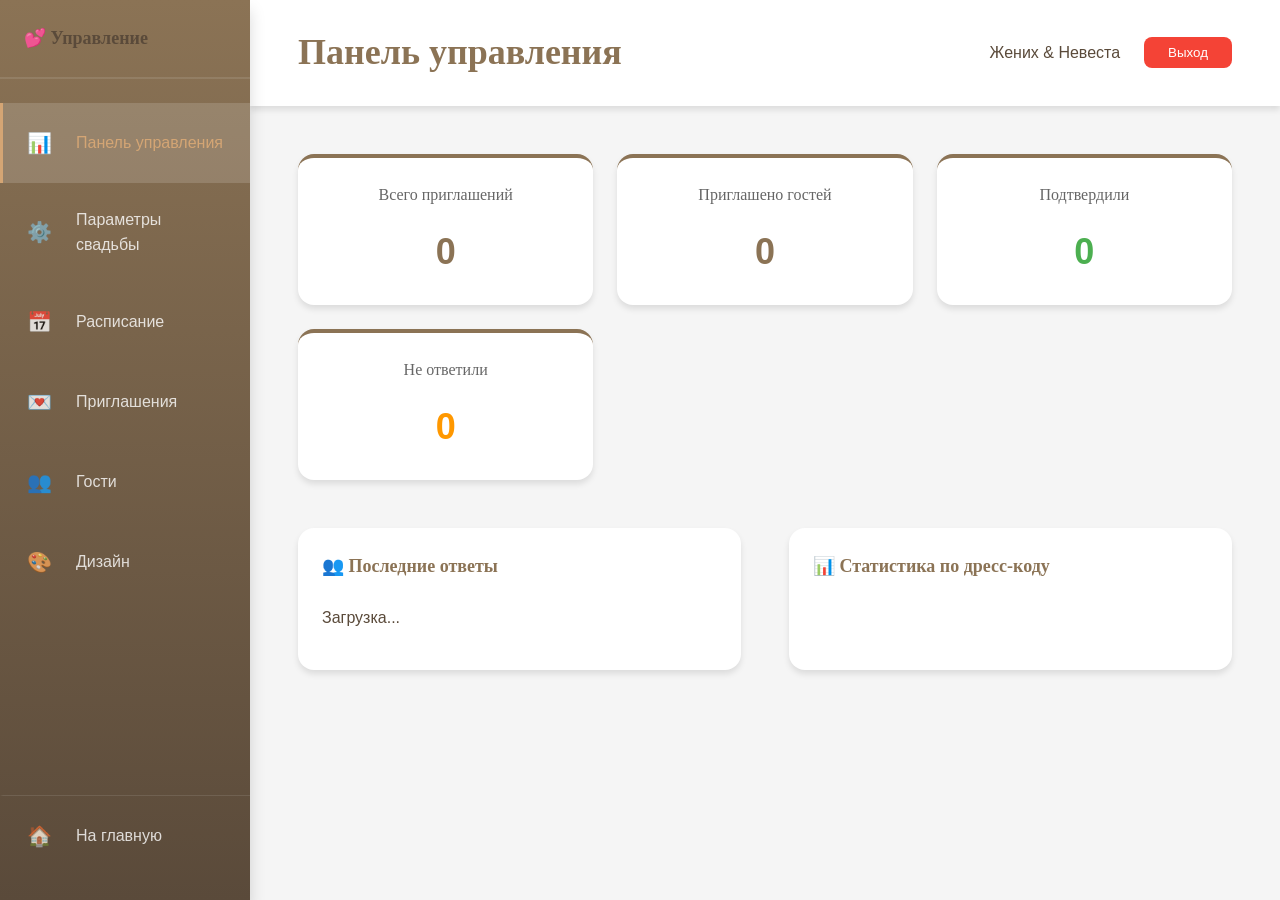
==== frontend/admin/index.html @ d68b5062 "first commit" ====
<!DOCTYPE html>
<html lang="ru">
<head>
    <meta charset="UTF-8">
    <meta name="viewport" content="width=device-width, initial-scale=1.0">
    <title>🔐 Админ-панель - Свадебный сайт</title>
    <link rel="stylesheet" href="../css/style.css">
    <link rel="stylesheet" href="../css/admin.css">
</head>
<body class="admin-page">
    <!-- Сайдбар -->
    <aside class="sidebar">
        <div class="sidebar-header">
            <h1 class="sidebar-title">💕 Управление</h1>
            <button class="sidebar-toggle" id="sidebar-toggle">☰</button>
        </div>
        <nav class="sidebar-nav">
            <a href="#dashboard" class="nav-item active" data-section="dashboard">
                <span class="icon">📊</span>
                <span class="label">Панель управления</span>
            </a>
            <a href="#settings" class="nav-item" data-section="settings">
                <span class="icon">⚙️</span>
                <span class="label">Параметры свадьбы</span>
            </a>
            <a href="#schedule" class="nav-item" data-section="schedule">
                <span class="icon">📅</span>
                <span class="label">Расписание</span>
            </a>
            <a href="#invitations" class="nav-item" data-section="invitations">
                <span class="icon">💌</span>
                <span class="label">Приглашения</span>
            </a>
            <a href="#guests" class="nav-item" data-section="guests">
                <span class="icon">👥</span>
                <span class="label">Гости</span>
            </a>
            <a href="#design" class="nav-item" data-section="design">
                <span class="icon">🎨</span>
                <span class="label">Дизайн</span>
            </a>
            <a href="/" class="nav-item nav-exit">
                <span class="icon">🏠</span>
                <span class="label">На главную</span>
            </a>
        </nav>
    </aside>

    <!-- Основной контент -->
    <main class="admin-main">
        <!-- Верхняя панель -->
        <header class="admin-header">
            <div class="header-content">
                <h1 id="section-title">Панель управления</h1>
                <div class="header-info">
                    <span id="user-info">Жених & Невеста</span>
                    <button class="btn-logout">Выход</button>
                </div>
            </div>
        </header>

        <!-- Контент разделов -->
        <div class="admin-content">

            <!-- ПАНЕЛЬ УПРАВЛЕНИЯ -->
            <section id="dashboard" class="section active">
                <div class="dashboard-grid">
                    <div class="stat-card">
                        <h3>Всего приглашений</h3>
                        <p class="stat-value" id="stat-invitations">0</p>
                    </div>
                    <div class="stat-card">
                        <h3>Приглашено гостей</h3>
                        <p class="stat-value" id="stat-total-guests">0</p>
                    </div>
                    <div class="stat-card">
                        <h3>Подтвердили</h3>
                        <p class="stat-value confirmed" id="stat-confirmed">0</p>
                    </div>
                    <div class="stat-card">
                        <h3>Не ответили</h3>
                        <p class="stat-value pending" id="stat-pending">0</p>
                    </div>
                </div>

                <div class="dashboard-content">
                    <div class="dashboard-section">
                        <h2>👥 Последние ответы</h2>
                        <div class="recent-responses" id="recent-responses">
                            <p>Загрузка...</p>
                        </div>
                    </div>

                    <div class="dashboard-section">
                        <h2>📊 Статистика по дресс-коду</h2>
                        <div id="dress-code-stats"></div>
                    </div>
                </div>
            </section>

            <!-- ПАРАМЕТРЫ СВАДЬБЫ -->
            <section id="settings" class="section">
                <div class="card">
                    <h2>Параметры свадьбы</h2>
                    <form id="wedding-settings-form" class="form-grid">
                        <div class="form-row">
                            <div class="form-group">
                                <label for="groom-name">Имя жениха</label>
                                <input type="text" id="groom-name" name="groom_name" required>
                            </div>
                            <div class="form-group">
                                <label for="bride-name">Имя невесты</label>
                                <input type="text" id="bride-name" name="bride_name" required>
                            </div>
                        </div>

                        <div class="form-row">
                            <div class="form-group">
                                <label for="wedding-date">Дата свадьбы</label>
                                <input type="datetime-local" id="wedding-date" name="wedding_date" required>
                            </div>
                            <div class="form-group">
                                <label for="wedding-time">Время свадьбы</label>
                                <input type="time" id="wedding-time" name="wedding_time" required>
                            </div>
                        </div>

                        <div class="form-group">
                            <label for="location">Место проведения</label>
                            <input type="text" id="location" name="location" placeholder="Усадьба, ресторан и т.д." required>
                        </div>

                        <div class="form-group">
                            <label for="dress-code">Требования к дресс-коду</label>
                            <textarea id="dress-code" name="dress_code" rows="4" placeholder="Описание дресс-кода..."></textarea>
                        </div>

                        <div class="form-group">
                            <label for="registry-info">Информация о реестре подарков</label>
                            <textarea id="registry-info" name="registry_info" rows="4" placeholder="Ссылка на реестр, адрес, информация..."></textarea>
                        </div>

                        <div class="form-group">
                            <label for="additional-info">Дополнительная информация</label>
                            <textarea id="additional-info" name="additional_info" rows="4" placeholder="Паркинг, транспорт и т.д."></textarea>
                        </div>

                        <button type="submit" class="btn btn-primary">Сохранить параметры</button>
                    </form>
                </div>
            </section>

            <!-- РАСПИСАНИЕ -->
            <section id="schedule" class="section">
                <div class="card">
                    <h2>Расписание события</h2>
                    <div id="schedule-builder">
                        <div id="schedule-items"></div>
                        <button type="button" class="btn btn-secondary" id="add-schedule-item">+ Добавить пункт</button>
                    </div>
                    <button type="button" class="btn btn-primary" id="save-schedule" style="margin-top: 20px;">Сохранить расписание</button>
                </div>
            </section>

            <!-- ПРИГЛАШЕНИЯ -->
            <section id="invitations" class="section">
                <div class="card">
                    <h2>Создать приглашение</h2>
                    <form id="create-invitation-form" class="form-grid">
                        <div class="form-group">
                            <label for="invitation-type">Тип приглашения</label>
                            <select id="invitation-type" name="type" required>
                                <option value="personal">Личное приглашение для гостя</option>
                                <option value="generic">Общее приглашение</option>
                            </select>
                        </div>

                        <div class="form-group" id="max-guests-group">
                            <label for="max-guests">Максимум гостей</label>
                            <input type="number" id="max-guests" name="max_guests" min="1" value="1">
                        </div>

                        <div class="form-group" id="personal-message-group">
                            <label for="personal-message">Личное сообщение</label>
                            <textarea id="personal-message" name="personal_message" rows="3" placeholder="Текст личного приглашения..."></textarea>
                        </div>

                        <button type="submit" class="btn btn-primary">Создать приглашение</button>
                    </form>
                </div>

                <!-- Список созданных приглашений -->
                <div class="card" style="margin-top: 30px;">
                    <h2>Созданные приглашения</h2>
                    <div class="table-wrapper">
                        <table class="data-table">
                            <thead>
                                <tr>
                                    <th>Код</th>
                                    <th>Тип</th>
                                    <th>Гостей</th>
                                    <th>Создано</th>
                                    <th>Действия</th>
                                </tr>
                            </thead>
                            <tbody id="invitations-table">
                                <tr><td colspan="5">Загрузка...</td></tr>
                            </tbody>
                        </table>
                    </div>
                </div>
            </section>

            <!-- ГОСТИ -->
            <section id="guests" class="section">
                <div class="card">
                    <h2>Список гостей</h2>
                    <div class="filters">
                        <select id="guest-filter">
                            <option value="">Все гости</option>
                            <option value="confirmed">Подтвердили</option>
                            <option value="not_confirmed">Не подтвердили</option>
                            <option value="no_response">Нет ответа</option>
                        </select>
                    </div>
                    <div class="table-wrapper">
                        <table class="data-table">
                            <thead>
                                <tr>
                                    <th>Имя</th>
                                    <th>Email</th>
                                    <th>Телефон</th>
                                    <th>Статус</th>
                                    <th>Диетические предпочтения</th>
                                    <th>Действия</th>
                                </tr>
                            </thead>
                            <tbody id="guests-table">
                                <tr><td colspan="6">Загрузка...</td></tr>
                            </tbody>
                        </table>
                    </div>
                    <button class="btn btn-secondary" id="export-guests">📥 Экспортировать в CSV</button>
                </div>
            </section>

            <!-- ДИЗАЙН -->
            <section id="design" class="section">
                <div class="card">
                    <h2>Цветовая схема</h2>
                    <form id="design-form" class="form-grid">
                        <div class="color-picker-group">
                            <div class="form-group">
                                <label for="main-color">Основной цвет</label>
                                <div class="color-picker-wrapper">
                                    <input type="color" id="main-color" name="main_color" value="#8b7355">
                                    <span id="main-color-code">#8b7355</span>
                                </div>
                            </div>

                            <div class="form-group">
                                <label for="secondary-color">Вторичный цвет</label>
                                <div class="color-picker-wrapper">
                                    <input type="color" id="secondary-color" name="secondary_color" value="#d4a574">
                                    <span id="secondary-color-code">#d4a574</span>
                                </div>
                            </div>

                            <div class="form-group">
                                <label for="accent-color">Дополнительный цвет</label>
                                <div class="color-picker-wrapper">
                                    <input type="color" id="accent-color" name="accent_color" value="#e8d5c4">
                                    <span id="accent-color-code">#e8d5c4</span>
                                </div>
                            </div>
                        </div>

                        <button type="submit" class="btn btn-primary">Сохранить дизайн</button>
                    </form>

                    <div style="margin-top: 40px;">
                        <h3>Предпросмотр</h3>
                        <div class="color-preview">
                            <div class="preview-box" id="preview-main"></div>
                            <div class="preview-box" id="preview-secondary"></div>
                            <div class="preview-box" id="preview-accent"></div>
                        </div>
                    </div>
                </div>
            </section>

        </div>
    </main>

    <!-- Модальное окно для QR кода -->
    <div id="qr-modal" class="modal" style="display: none;">
        <div class="modal-content">
            <button class="modal-close">&times;</button>
            <h2>QR код приглашения</h2>
            <div id="qr-image-container"></div>
            <div id="invitation-link-container">
                <label>Ссылка на приглашение:</label>
                <input type="text" id="invitation-link" readonly>
                <button class="btn btn-secondary" id="copy-link">Скопировать ссылку</button>
            </div>
        </div>
    </div>

    <script src="../js/config.js"></script>
    <script src="../js/api.js"></script>
    <script src="../js/admin.js"></script>
</body>
</html>
---- frontend/css/style.css ----
/* ==================== ПЕРЕМЕННЫЕ И ОСНОВНЫЕ СТИЛИ ==================== */

:root {
    /* Основные цвета */
    --primary: #8b7355;         /* Шоколадно-коричневый */
    --secondary: #d4a574;       /* Золотистый бежевый */
    --accent: #e8d5c4;          /* Светлый бежевый */
    --light: #faf7f2;           /* Очень светлый */
    --dark: #5a4a3a;            /* Темный коричневый */
    
    /* Нейтральные */
    --white: #ffffff;
    --black: #000000;
    --gray-light: #f5f5f5;
    --gray: #cccccc;
    --gray-dark: #666666;
    
    /* Успех/Ошибка */
    --success: #4caf50;
    --error: #f44336;
    --warning: #ff9800;
    
    /* Размеры */
    --spacing-xs: 0.25rem;
    --spacing-sm: 0.5rem;
    --spacing-md: 1rem;
    --spacing-lg: 1.5rem;
    --spacing-xl: 2rem;
    --spacing-2xl: 3rem;
    
    /* Типография */
    --font-family: 'Segoe UI', Tahoma, Geneva, Verdana, sans-serif;
    --font-heading: 'Georgia', serif;
    --font-size-xs: 0.75rem;
    --font-size-sm: 0.875rem;
    --font-size-base: 1rem;
    --font-size-lg: 1.125rem;
    --font-size-xl: 1.25rem;
    --font-size-2xl: 1.5rem;
    --font-size-3xl: 1.875rem;
    --font-size-4xl: 2.25rem;
    --font-size-5xl: 3rem;
    
    /* Теневые эффекты */
    --shadow-sm: 0 1px 2px rgba(0, 0, 0, 0.05);
    --shadow-md: 0 4px 6px rgba(0, 0, 0, 0.1);
    --shadow-lg: 0 10px 15px rgba(0, 0, 0, 0.15);
    --shadow-xl: 0 20px 25px rgba(0, 0, 0, 0.2);
    
    /* Переходы */
    --transition-fast: 0.15s ease-in-out;
    --transition-base: 0.3s ease-in-out;
    --transition-slow: 0.5s ease-in-out;
    
    /* Граница */
    --radius-sm: 0.25rem;
    --radius-md: 0.5rem;
    --radius-lg: 1rem;
    --radius-xl: 1.5rem;
}

/* Сброс стилей */
* {
    margin: 0;
    padding: 0;
    box-sizing: border-box;
}

html {
    scroll-behavior: smooth;
}

body {
    font-family: var(--font-family);
    color: var(--dark);
    background-color: var(--white);
    line-height: 1.6;
}

/* Контейнер */
.container {
    max-width: 1200px;
    margin: 0 auto;
    padding: 0 var(--spacing-md);
}

/* Типография */
h1, h2, h3, h4, h5, h6 {
    font-family: var(--font-heading);
    color: var(--dark);
    margin-bottom: var(--spacing-lg);
    font-weight: 600;
}

h1 { font-size: var(--font-size-4xl); }
h2 { font-size: var(--font-size-3xl); }
h3 { font-size: var(--font-size-2xl); }
h4 { font-size: var(--font-size-xl); }
h5 { font-size: var(--font-size-lg); }
h6 { font-size: var(--font-size-base); }

p {
    margin-bottom: var(--spacing-md);
}

a {
    color: var(--primary);
    text-decoration: none;
    transition: color var(--transition-base);
}

a:hover {
    color: var(--secondary);
}

/* ==================== КОМПОНЕНТЫ ==================== */

/* Кнопки */
.btn {
    display: inline-block;
    padding: var(--spacing-md) var(--spacing-xl);
    border: none;
    border-radius: var(--radius-lg);
    font-size: var(--font-size-base);
    font-weight: 600;
    cursor: pointer;
    transition: all var(--transition-base);
    text-align: center;
    text-decoration: none;
}

.btn-primary {
    background: linear-gradient(135deg, var(--primary) 0%, var(--secondary) 100%);
    color: var(--white);
    box-shadow: var(--shadow-md);
}

.btn-primary:hover {
    transform: translateY(-2px);
    box-shadow: var(--shadow-lg);
}

.btn-primary:active {
    transform: translateY(0);
}

.btn-secondary {
    background: var(--accent);
    color: var(--primary);
    border: 2px solid var(--primary);
}

.btn-secondary:hover {
    background: var(--primary);
    color: var(--white);
}

.btn:disabled {
    opacity: 0.5;
    cursor: not-allowed;
}

/* Карточки */
.card {
    background: var(--white);
    border-radius: var(--radius-xl);
    padding: var(--spacing-2xl);
    box-shadow: var(--shadow-md);
    border: 1px solid rgba(139, 115, 85, 0.1);
    transition: box-shadow var(--transition-base);
}

.card:hover {
    box-shadow: var(--shadow-lg);
}

/* Формы */
.form-group {
    margin-bottom: var(--spacing-xl);
}

.form-group label {
    display: block;
    margin-bottom: var(--spacing-sm);
    font-weight: 600;
    color: var(--dark);
}

.form-group input,
.form-group textarea,
.form-group select {
    width: 100%;
    padding: var(--spacing-md);
    border: 1px solid var(--gray);
    border-radius: var(--radius-md);
    font-size: var(--font-size-base);
    font-family: var(--font-family);
    transition: border-color var(--transition-base), box-shadow var(--transition-base);
}

.form-group input:focus,
.form-group textarea:focus,
.form-group select:focus {
    outline: none;
    border-color: var(--primary);
    box-shadow: 0 0 0 3px rgba(139, 115, 85, 0.1);
}

.form-grid {
    display: grid;
    grid-template-columns: 1fr;
    gap: var(--spacing-xl);
}

.form-row {
    display: grid;
    grid-template-columns: repeat(auto-fit, minmax(250px, 1fr));
    gap: var(--spacing-lg);
}

/* Радио и чекбоксы */
.radio-group,
.checkbox-group {
    display: flex;
    flex-direction: column;
    gap: var(--spacing-md);
}

.radio-label,
.checkbox-label {
    display: flex;
    align-items: center;
    cursor: pointer;
    font-weight: 400;
}

.radio-label input,
.checkbox-label input {
    width: auto;
    margin-right: var(--spacing-md);
    cursor: pointer;
}

/* Таблицы */
.table-wrapper {
    overflow-x: auto;
    border-radius: var(--radius-lg);
    margin-bottom: var(--spacing-lg);
}

.data-table {
    width: 100%;
    border-collapse: collapse;
    background: var(--white);
}

.data-table thead {
    background: linear-gradient(135deg, var(--primary) 0%, var(--secondary) 100%);
    color: var(--white);
}

.data-table th {
    padding: var(--spacing-lg);
    text-align: left;
    font-weight: 600;
}

.data-table td {
    padding: var(--spacing-lg);
    border-bottom: 1px solid var(--gray-light);
}

.data-table tbody tr:hover {
    background-color: var(--accent);
}

/* Модальные окна */
.modal {
    position: fixed;
    top: 0;
    left: 0;
    right: 0;
    bottom: 0;
    background: rgba(0, 0, 0, 0.5);
    display: flex;
    align-items: center;
    justify-content: center;
    z-index: 1000;
}

.modal-content {
    background: var(--white);
    border-radius: var(--radius-xl);
    padding: var(--spacing-2xl);
    max-width: 500px;
    width: 90%;
    box-shadow: var(--shadow-xl);
    position: relative;
}

.modal-close {
    position: absolute;
    top: var(--spacing-lg);
    right: var(--spacing-lg);
    background: none;
    border: none;
    font-size: var(--font-size-2xl);
    cursor: pointer;
    color: var(--gray-dark);
}

/* ==================== НАВИГАЦИЯ ==================== */

.navbar {
    background: var(--white);
    box-shadow: var(--shadow-md);
    position: sticky;
    top: 0;
    z-index: 100;
}

.navbar-content {
    display: flex;
    align-items: center;
    justify-content: space-between;
    padding: var(--spacing-lg);
}

.logo {
    display: flex;
    align-items: center;
    gap: var(--spacing-md);
    font-size: var(--font-size-2xl);
    font-weight: 700;
    color: var(--primary);
}

.logo-icon {
    font-size: var(--font-size-3xl);
}

.nav-menu {
    display: flex;
    list-style: none;
    gap: var(--spacing-lg);
    align-items: center;
}

.nav-link {
    color: var(--dark);
    font-weight: 500;
    transition: color var(--transition-base);
    position: relative;
}

.nav-link:hover,
.nav-link.active {
    color: var(--primary);
}

.nav-link::after {
    content: '';
    position: absolute;
    bottom: -5px;
    left: 0;
    width: 0;
    height: 2px;
    background: var(--secondary);
    transition: width var(--transition-base);
}

.nav-link:hover::after,
.nav-link.active::after {
    width: 100%;
}

.admin-link {
    background: linear-gradient(135deg, var(--primary) 0%, var(--secondary) 100%);
    color: var(--white);
    padding: var(--spacing-sm) var(--spacing-lg);
    border-radius: var(--radius-lg);
}

.admin-link::after {
    display: none;
}

.hamburger {
    display: none;
    flex-direction: column;
    cursor: pointer;
    gap: 5px;
}

.hamburger span {
    width: 25px;
    height: 3px;
    background: var(--primary);
    transition: all var(--transition-base);
}

/* ==================== ФУТЕР ==================== */

.footer {
    background: linear-gradient(135deg, var(--primary) 0%, var(--dark) 100%);
    color: var(--white);
    padding: var(--spacing-2xl) var(--spacing-md);
    text-align: center;
    margin-top: var(--spacing-2xl);
}

.footer p {
    margin-bottom: var(--spacing-sm);
}

/* ==================== АДАПТИВНОСТЬ ==================== */

@media (max-width: 768px) {
    .nav-menu {
        gap: var(--spacing-md);
        font-size: var(--font-size-sm);
    }

    .hamburger {
        display: flex;
    }

    .nav-menu {
        position: absolute;
        top: 60px;
        left: 0;
        right: 0;
        background: var(--white);
        flex-direction: column;
        gap: 0;
        box-shadow: var(--shadow-md);
        display: none;
    }

    .nav-menu.active {
        display: flex;
    }

    .nav-item {
        padding: var(--spacing-lg);
        border-bottom: 1px solid var(--gray-light);
    }

    h1 { font-size: var(--font-size-3xl); }
    h2 { font-size: var(--font-size-2xl); }
    h3 { font-size: var(--font-size-xl); }

    .form-grid {
        grid-template-columns: 1fr;
    }

    .form-row {
        grid-template-columns: 1fr;
    }
}

@media (max-width: 480px) {
    :root {
        --spacing-lg: 1rem;
        --spacing-xl: 1.5rem;
        --spacing-2xl: 2rem;
    }

    .container {
        padding: 0 var(--spacing-sm);
    }

    .card {
        padding: var(--spacing-lg);
    }

    h1 { font-size: var(--font-size-2xl); }
    h2 { font-size: var(--font-size-xl); }
    h3 { font-size: var(--font-size-lg); }

    .btn {
        padding: var(--spacing-sm) var(--spacing-lg);
        font-size: var(--font-size-sm);
    }
}
---- frontend/css/admin.css ----
/* ==================== АДМИН ПАНЕЛЬ ==================== */

/* Основная структура */
.admin-page {
    display: grid;
    grid-template-columns: 250px 1fr;
    min-height: 100vh;
    background: var(--gray-light);
}

/* Сайдбар */
.sidebar {
    background: linear-gradient(180deg, var(--primary) 0%, var(--dark) 100%);
    color: var(--white);
    display: flex;
    flex-direction: column;
    box-shadow: var(--shadow-lg);
    position: sticky;
    top: 0;
    height: 100vh;
    overflow-y: auto;
}

.sidebar-header {
    padding: var(--spacing-lg);
    border-bottom: 2px solid rgba(255, 255, 255, 0.1);
    display: flex;
    align-items: center;
    justify-content: space-between;
}

.sidebar-title {
    font-size: var(--font-size-lg);
    margin: 0;
    display: flex;
    align-items: center;
    gap: var(--spacing-sm);
}

.sidebar-toggle {
    display: none;
    background: none;
    border: none;
    color: var(--white);
    font-size: var(--font-size-lg);
    cursor: pointer;
}

.sidebar-nav {
    flex: 1;
    display: flex;
    flex-direction: column;
    padding: var(--spacing-lg) 0;
}

.nav-item {
    display: flex;
    align-items: center;
    gap: var(--spacing-lg);
    padding: var(--spacing-lg);
    color: rgba(255, 255, 255, 0.8);
    cursor: pointer;
    transition: all var(--transition-base);
    border-left: 3px solid transparent;
}

.nav-item:hover {
    background: rgba(255, 255, 255, 0.1);
    color: var(--white);
}

.nav-item.active {
    background: rgba(255, 255, 255, 0.15);
    color: var(--secondary);
    border-left-color: var(--secondary);
}

.nav-item .icon {
    font-size: var(--font-size-xl);
}

.nav-item .label {
    font-weight: 500;
}

.nav-exit {
    margin-top: auto;
    border-top: 1px solid rgba(255, 255, 255, 0.1);
}

/* Главное содержимое */
.admin-main {
    display: flex;
    flex-direction: column;
}

.admin-header {
    background: var(--white);
    padding: var(--spacing-lg) var(--spacing-2xl);
    box-shadow: var(--shadow-md);
    display: flex;
    align-items: center;
    justify-content: space-between;
}

.header-content {
    display: flex;
    align-items: center;
    justify-content: space-between;
    width: 100%;
}

.admin-header h1 {
    margin: 0;
    color: var(--primary);
}

.header-info {
    display: flex;
    align-items: center;
    gap: var(--spacing-lg);
}

.btn-logout {
    background: var(--error);
    color: var(--white);
    border: none;
    padding: var(--spacing-sm) var(--spacing-lg);
    border-radius: var(--radius-md);
    cursor: pointer;
    transition: all var(--transition-base);
}

.btn-logout:hover {
    background: darken(var(--error), 10%);
    transform: translateY(-2px);
}

/* Содержимое админ-панели */
.admin-content {
    flex: 1;
    padding: var(--spacing-2xl);
    overflow-y: auto;
}

.section {
    display: none;
    animation: fadeIn 0.3s ease-out;
}

.section.active {
    display: block;
}

/* Панель управления */
.dashboard-grid {
    display: grid;
    grid-template-columns: repeat(auto-fit, minmax(250px, 1fr));
    gap: var(--spacing-lg);
    margin-bottom: var(--spacing-2xl);
}

.stat-card {
    background: var(--white);
    padding: var(--spacing-lg);
    border-radius: var(--radius-lg);
    box-shadow: var(--shadow-md);
    text-align: center;
    transition: all var(--transition-base);
    border-top: 4px solid var(--primary);
}

.stat-card:hover {
    transform: translateY(-5px);
    box-shadow: var(--shadow-lg);
}

.stat-card h3 {
    font-size: var(--font-size-base);
    color: var(--gray-dark);
    margin-bottom: var(--spacing-md);
    font-weight: 400;
}

.stat-value {
    font-size: var(--font-size-4xl);
    font-weight: 700;
    color: var(--primary);
    margin: 0;
}

.stat-value.confirmed {
    color: var(--success);
}

.stat-value.pending {
    color: var(--warning);
}

.dashboard-content {
    display: grid;
    grid-template-columns: repeat(auto-fit, minmax(400px, 1fr));
    gap: var(--spacing-2xl);
}

.dashboard-section {
    background: var(--white);
    padding: var(--spacing-lg);
    border-radius: var(--radius-lg);
    box-shadow: var(--shadow-md);
}

.dashboard-section h2 {
    font-size: var(--font-size-lg);
    margin-bottom: var(--spacing-lg);
    color: var(--primary);
}

.recent-responses {
    max-height: 400px;
    overflow-y: auto;
}

.response-item {
    padding: var(--spacing-md);
    border-bottom: 1px solid var(--gray-light);
    display: flex;
    justify-content: space-between;
    align-items: center;
}

.response-item:last-child {
    border-bottom: none;
}

.response-name {
    font-weight: 600;
    color: var(--dark);
}

.response-status {
    display: inline-block;
    padding: 0.25rem 0.75rem;
    border-radius: 20px;
    font-size: var(--font-size-xs);
    font-weight: 600;
}

.response-status.confirmed {
    background: rgba(76, 175, 80, 0.2);
    color: var(--success);
}

.response-status.pending {
    background: rgba(244, 67, 54, 0.2);
    color: var(--error);
}

.response-status.no-response {
    background: rgba(255, 152, 0, 0.2);
    color: var(--warning);
}

/* Формы */
.form-grid {
    display: grid;
    grid-template-columns: 1fr;
    gap: var(--spacing-lg);
}

.form-row {
    display: grid;
    grid-template-columns: repeat(auto-fit, minmax(250px, 1fr));
    gap: var(--spacing-lg);
}

/* Цветной пикер */
.color-picker-group {
    display: grid;
    grid-template-columns: repeat(auto-fit, minmax(250px, 1fr));
    gap: var(--spacing-lg);
}

.color-picker-wrapper {
    display: flex;
    align-items: center;
    gap: var(--spacing-md);
}

.form-group input[type="color"] {
    width: 60px;
    height: 60px;
    border: none;
    border-radius: var(--radius-md);
    cursor: pointer;
}

.color-preview {
    display: grid;
    grid-template-columns: repeat(auto-fit, minmax(150px, 1fr));
    gap: var(--spacing-lg);
    margin-top: var(--spacing-lg);
}

.preview-box {
    height: 150px;
    border-radius: var(--radius-lg);
    box-shadow: var(--shadow-md);
}

/* Конструктор расписания */
#schedule-items {
    display: flex;
    flex-direction: column;
    gap: var(--spacing-lg);
}

.schedule-item {
    display: grid;
    grid-template-columns: 1fr 2fr 1fr;
    gap: var(--spacing-md);
    align-items: end;
    padding: var(--spacing-lg);
    background: var(--gray-light);
    border-radius: var(--radius-md);
}

.schedule-item input {
    padding: var(--spacing-md);
}

.schedule-item button {
    padding: var(--spacing-md);
}

.remove-item-btn {
    background: var(--error);
    color: var(--white);
    border: none;
    padding: var(--spacing-md);
    border-radius: var(--radius-md);
    cursor: pointer;
    transition: all var(--transition-base);
}

.remove-item-btn:hover {
    background: darken(var(--error), 10%);
}

/* Таблицы */
.table-wrapper {
    overflow-x: auto;
    border-radius: var(--radius-lg);
    background: var(--white);
    box-shadow: var(--shadow-md);
}

.data-table {
    width: 100%;
    border-collapse: collapse;
}

.data-table thead {
    background: linear-gradient(135deg, var(--primary) 0%, var(--dark) 100%);
    color: var(--white);
}

.data-table th,
.data-table td {
    padding: var(--spacing-lg);
    text-align: left;
}

.data-table tbody tr {
    border-bottom: 1px solid var(--gray-light);
    transition: background var(--transition-base);
}

.data-table tbody tr:hover {
    background: var(--gray-light);
}

.action-buttons {
    display: flex;
    gap: var(--spacing-sm);
}

.btn-small {
    padding: 0.25rem 0.5rem;
    font-size: var(--font-size-xs);
    border-radius: var(--radius-md);
    border: none;
    cursor: pointer;
    transition: all var(--transition-base);
}

.btn-edit {
    background: var(--primary);
    color: var(--white);
}

.btn-edit:hover {
    background: var(--dark);
}

.btn-delete {
    background: var(--error);
    color: var(--white);
}

.btn-delete:hover {
    background: darken(var(--error), 10%);
}

.btn-qr {
    background: var(--secondary);
    color: var(--white);
}

.btn-qr:hover {
    background: #c99560;
}

/* Фильтры */
.filters {
    display: flex;
    gap: var(--spacing-lg);
    margin-bottom: var(--spacing-lg);
}

.filters select {
    padding: var(--spacing-md);
    border: 1px solid var(--gray);
    border-radius: var(--radius-md);
    font-size: var(--font-size-base);
}

/* Модальные окна */
.modal {
    position: fixed;
    top: 0;
    left: 0;
    right: 0;
    bottom: 0;
    background: rgba(0, 0, 0, 0.5);
    display: flex;
    align-items: center;
    justify-content: center;
    z-index: 1000;
}

.modal-content {
    background: var(--white);
    border-radius: var(--radius-xl);
    padding: var(--spacing-2xl);
    max-width: 500px;
    width: 90%;
    box-shadow: var(--shadow-xl);
    position: relative;
    animation: slideInUp 0.3s ease-out;
}

.modal-close {
    position: absolute;
    top: var(--spacing-lg);
    right: var(--spacing-lg);
    background: none;
    border: none;
    font-size: var(--font-size-2xl);
    cursor: pointer;
    width: 40px;
    height: 40px;
    display: flex;
    align-items: center;
    justify-content: center;
    transition: all var(--transition-base);
}

.modal-close:hover {
    color: var(--primary);
}

#qr-image-container {
    text-align: center;
    margin: var(--spacing-lg) 0;
}

#qr-image-container img {
    max-width: 100%;
    border: 3px solid var(--primary);
    border-radius: var(--radius-lg);
    padding: var(--spacing-lg);
}

#invitation-link-container {
    margin-top: var(--spacing-lg);
    padding: var(--spacing-lg);
    background: var(--gray-light);
    border-radius: var(--radius-md);
}

#invitation-link-container label {
    display: block;
    margin-bottom: var(--spacing-sm);
    font-weight: 600;
}

#invitation-link {
    width: 100%;
    padding: var(--spacing-md);
    border: 1px solid var(--gray);
    border-radius: var(--radius-md);
    margin-bottom: var(--spacing-md);
    font-family: monospace;
}

#copy-link {
    width: 100%;
}

/* ==================== АДАПТИВНОСТЬ ==================== */

@media (max-width: 1024px) {
    .admin-page {
        grid-template-columns: 1fr;
    }

    .sidebar {
        position: fixed;
        left: -250px;
        top: 0;
        height: 100vh;
        z-index: 999;
        transition: left var(--transition-base);
    }

    .sidebar.open {
        left: 0;
    }

    .sidebar-toggle {
        display: block;
    }

    .dashboard-content {
        grid-template-columns: 1fr;
    }
}

@media (max-width: 768px) {
    .admin-content {
        padding: var(--spacing-lg);
    }

    .dashboard-grid {
        grid-template-columns: 1fr;
    }

    .stat-card {
        border-left: 4px solid var(--primary);
        border-top: none;
    }

    .form-row {
        grid-template-columns: 1fr;
    }

    .schedule-item {
        grid-template-columns: 1fr;
    }

    .color-picker-group {
        grid-template-columns: 1fr;
    }

    .data-table {
        font-size: var(--font-size-sm);
    }

    .data-table th,
    .data-table td {
        padding: var(--spacing-sm);
    }

    .action-buttons {
        flex-direction: column;
    }

    .admin-header {
        flex-direction: column;
        align-items: flex-start;
        gap: var(--spacing-lg);
    }

    .header-info {
        width: 100%;
        justify-content: space-between;
    }
}

@media (max-width: 480px) {
    .admin-content {
        padding: var(--spacing-md);
    }

    .card {
        padding: var(--spacing-lg);
    }

    .modal-content {
        width: 95%;
        padding: var(--spacing-lg);
    }

    .btn {
        width: 100%;
    }
}
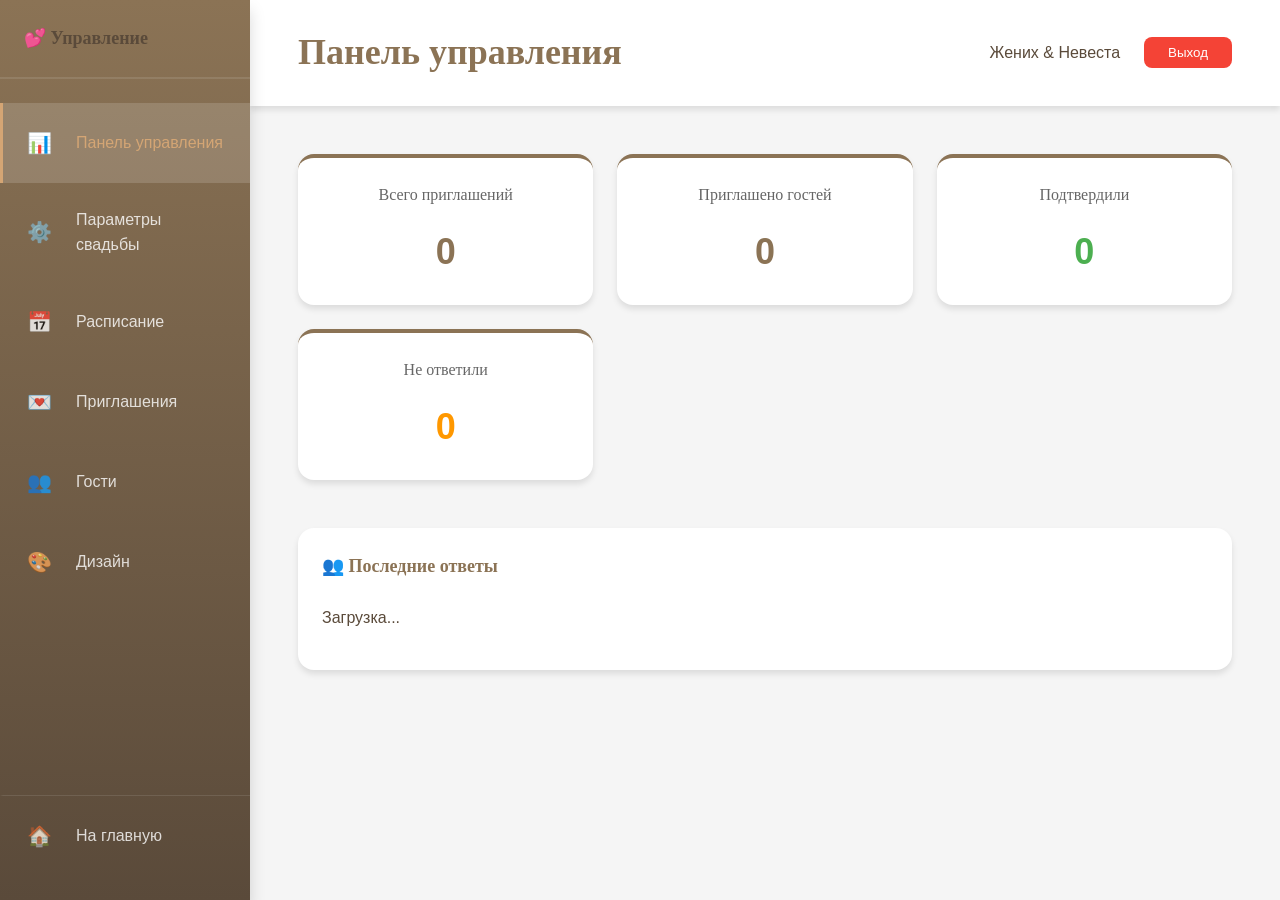
==== commit 576b259f: "Fix admin page" ====
--- a/frontend/admin/index.html
+++ b/frontend/admin/index.html
@@ -90,11 +90,6 @@
                             <p>Загрузка...</p>
                         </div>
                     </div>
-
-                    <div class="dashboard-section">
-                        <h2>📊 Статистика по дресс-коду</h2>
-                        <div id="dress-code-stats"></div>
-                    </div>
                 </div>
             </section>
 
@@ -117,7 +112,7 @@
                         <div class="form-row">
                             <div class="form-group">
                                 <label for="wedding-date">Дата свадьбы</label>
-                                <input type="datetime-local" id="wedding-date" name="wedding_date" required>
+                                <input type="date" id="wedding-date" name="wedding_date" required>
                             </div>
                             <div class="form-group">
                                 <label for="wedding-time">Время свадьбы</label>
@@ -167,26 +162,51 @@
                 <div class="card">
                     <h2>Создать приглашение</h2>
                     <form id="create-invitation-form" class="form-grid">
-                        <div class="form-group">
-                            <label for="invitation-type">Тип приглашения</label>
-                            <select id="invitation-type" name="type" required>
-                                <option value="personal">Личное приглашение для гостя</option>
-                                <option value="generic">Общее приглашение</option>
-                            </select>
-                        </div>
-
-                        <div class="form-group" id="max-guests-group">
-                            <label for="max-guests">Максимум гостей</label>
-                            <input type="number" id="max-guests" name="max_guests" min="1" value="1">
-                        </div>
-
-                        <div class="form-group" id="personal-message-group">
-                            <label for="personal-message">Личное сообщение</label>
+                        <!-- Секция для личных приглашений с добавлением гостей -->
+                        <div id="personal-guests-section" style="grid-column: 1 / -1;">
+                            <h3 style="margin-top: 0; margin-bottom: 15px;">Гости на этом приглашении</h3>
+                            <div id="guests-list" style="border: 1px solid #ddd; padding: 15px; border-radius: 4px; background-color: #fafafa; margin-bottom: 15px;">
+                                <!-- Динамически добавляются строки гостей -->
+                            </div>
+                            <button type="button" class="btn btn-secondary" id="add-guest-btn" style="width: 100%; margin-bottom: 15px;">
+                                + Добавить еще гостя
+                            </button>
+                        </div>
+
+                        <div class="form-group" style="grid-column: 1 / -1;">
+                            <label for="personal-message">Личное сообщение (опционально)</label>
                             <textarea id="personal-message" name="personal_message" rows="3" placeholder="Текст личного приглашения..."></textarea>
                         </div>
 
-                        <button type="submit" class="btn btn-primary">Создать приглашение</button>
+                        <button type="submit" class="btn btn-primary" style="grid-column: 1 / -1;">Создать приглашение</button>
                     </form>
+                    <style>
+                        .guest-entry {
+                            display: flex;
+                            gap: 10px;
+                            margin-bottom: 10px;
+                            align-items: center;
+                        }
+                        .guest-entry input {
+                            flex: 1;
+                            padding: 10px;
+                            border: 1px solid #ccc;
+                            border-radius: 4px;
+                            font-family: inherit;
+                        }
+                        .guest-entry .btn-remove {
+                            padding: 8px 12px;
+                            background-color: #ef5350;
+                            color: white;
+                            border: none;
+                            border-radius: 4px;
+                            cursor: pointer;
+                            font-size: 16px;
+                        }
+                        .guest-entry .btn-remove:hover {
+                            background-color: #f44336;
+                        }
+                    </style>
                 </div>
 
                 <!-- Список созданных приглашений -->
@@ -227,16 +247,15 @@
                         <table class="data-table">
                             <thead>
                                 <tr>
+                                    <th>Код приглашения</th>
                                     <th>Имя</th>
-                                    <th>Email</th>
-                                    <th>Телефон</th>
                                     <th>Статус</th>
-                                    <th>Диетические предпочтения</th>
+                                    <th>Личное сообщение</th>
                                     <th>Действия</th>
                                 </tr>
                             </thead>
                             <tbody id="guests-table">
-                                <tr><td colspan="6">Загрузка...</td></tr>
+                                <tr><td colspan="5">Загрузка...</td></tr>
                             </tbody>
                         </table>
                     </div>
@@ -298,6 +317,7 @@
             <button class="modal-close">&times;</button>
             <h2>QR код приглашения</h2>
             <div id="qr-image-container"></div>
+            <button class="btn btn-secondary" id="download-qr" style="width: 100%; margin-top: 15px; margin-bottom: 15px;">⬇ Скачать QR код</button>
             <div id="invitation-link-container">
                 <label>Ссылка на приглашение:</label>
                 <input type="text" id="invitation-link" readonly>
@@ -309,5 +329,12 @@
     <script src="../js/config.js"></script>
     <script src="../js/api.js"></script>
     <script src="../js/admin.js"></script>
+    <script>
+        // Инициализация админ-панели когда типы загружены
+        document.addEventListener('DOMContentLoaded', () => {
+            console.log('📄 DOM загружен, инициализирую админ-панель...');
+            admin = new AdminPanel();
+        });
+    </script>
 </body>
 </html>
--- a/frontend/css/style.css
+++ b/frontend/css/style.css
@@ -218,6 +218,69 @@
     gap: var(--spacing-lg);
 }
 
+/* Текстовые блоки приглашения */
+.personal-info,
+.about-text,
+.dress-code-content,
+.registry-content {
+    background: linear-gradient(180deg, rgba(255, 255, 255, 0.95) 0%, rgba(250, 247, 242, 0.95) 100%);
+    border: 1px solid rgba(139, 115, 85, 0.18);
+    border-radius: var(--radius-xl);
+    padding: var(--spacing-xl);
+    box-shadow: var(--shadow-md);
+}
+
+#personal-message,
+#about-text-content,
+#dress-code-text,
+#registry-text {
+    color: var(--dark);
+    font-size: var(--font-size-lg);
+    line-height: 1.9;
+    letter-spacing: 0.01em;
+}
+
+#personal-message {
+    font-style: italic;
+    margin-bottom: 0;
+}
+
+#about-text-content p,
+#dress-code-text p,
+#registry-text p {
+    margin-bottom: var(--spacing-md);
+}
+
+#about-text-content p:last-child,
+#dress-code-text p:last-child,
+#registry-text p:last-child {
+    margin-bottom: 0;
+}
+
+#dress-code-text h2,
+#registry-text h2 {
+    font-size: var(--font-size-2xl);
+    color: var(--primary);
+    margin-bottom: var(--spacing-md);
+}
+
+#dress-code-text h3,
+#registry-text h3 {
+    font-size: var(--font-size-xl);
+    color: var(--primary);
+    margin-bottom: var(--spacing-sm);
+}
+
+#dress-code-text ul,
+#registry-text ul {
+    margin: 0 0 var(--spacing-md) var(--spacing-lg);
+}
+
+#dress-code-text li,
+#registry-text li {
+    margin-bottom: var(--spacing-sm);
+}
+
 /* Радио и чекбоксы */
 .radio-group,
 .checkbox-group {
--- a/frontend/css/admin.css
+++ b/frontend/css/admin.css
@@ -238,6 +238,21 @@
     color: var(--dark);
 }
 
+.response-main {
+    min-width: 0;
+    flex: 1;
+    margin-right: var(--spacing-md);
+}
+
+.response-message {
+    margin-top: var(--spacing-xs);
+    color: var(--gray-dark);
+    font-size: var(--font-size-sm);
+    line-height: 1.45;
+    white-space: normal;
+    word-break: break-word;
+}
+
 .response-status {
     display: inline-block;
     padding: 0.25rem 0.75rem;
@@ -383,6 +398,21 @@
 .action-buttons {
     display: flex;
     gap: var(--spacing-sm);
+}
+
+.guest-message-cell {
+    max-width: 320px;
+    white-space: pre-wrap;
+    word-break: break-word;
+}
+
+.guest-message-text {
+    display: inline-block;
+    color: var(--dark);
+}
+
+.guest-message-empty {
+    color: var(--gray-dark);
 }
 
 .btn-small {
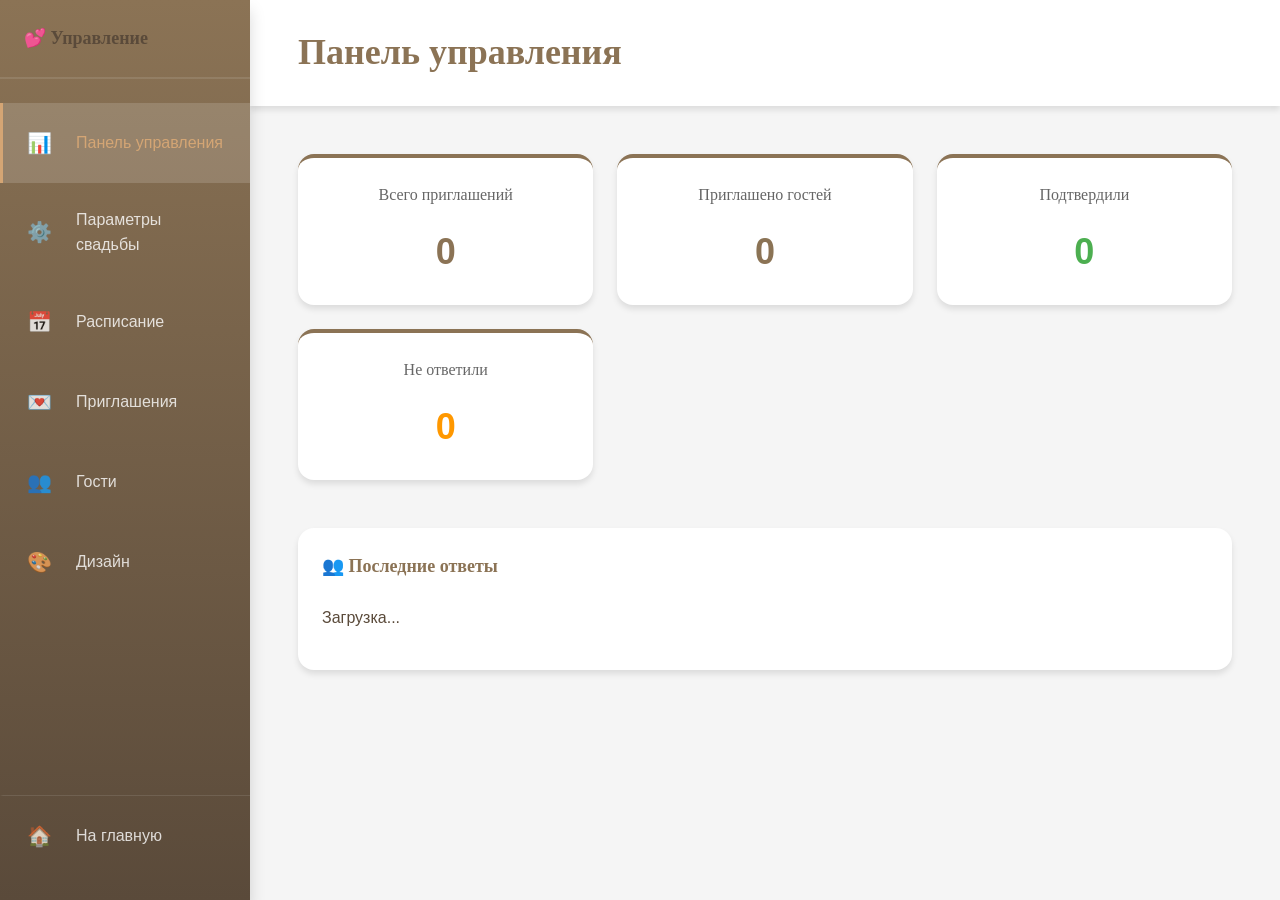
==== commit 9ec1e849: "minor changes" ====
--- a/frontend/admin/index.html
+++ b/frontend/admin/index.html
@@ -52,10 +52,6 @@
         <header class="admin-header">
             <div class="header-content">
                 <h1 id="section-title">Панель управления</h1>
-                <div class="header-info">
-                    <span id="user-info">Жених & Невеста</span>
-                    <button class="btn-logout">Выход</button>
-                </div>
             </div>
         </header>
 
@@ -126,6 +122,11 @@
                         </div>
 
                         <div class="form-group">
+                            <label for="additional-info">Дополнительная информация (О нас)</label>
+                            <textarea id="additional-info" name="additional_info" rows="4" placeholder="Всем привет это наша свадьба..."></textarea>
+                        </div>                        
+
+                        <div class="form-group">
                             <label for="dress-code">Требования к дресс-коду</label>
                             <textarea id="dress-code" name="dress_code" rows="4" placeholder="Описание дресс-кода..."></textarea>
                         </div>
@@ -135,10 +136,7 @@
                             <textarea id="registry-info" name="registry_info" rows="4" placeholder="Ссылка на реестр, адрес, информация..."></textarea>
                         </div>
 
-                        <div class="form-group">
-                            <label for="additional-info">Дополнительная информация</label>
-                            <textarea id="additional-info" name="additional_info" rows="4" placeholder="Паркинг, транспорт и т.д."></textarea>
-                        </div>
+
 
                         <button type="submit" class="btn btn-primary">Сохранить параметры</button>
                     </form>
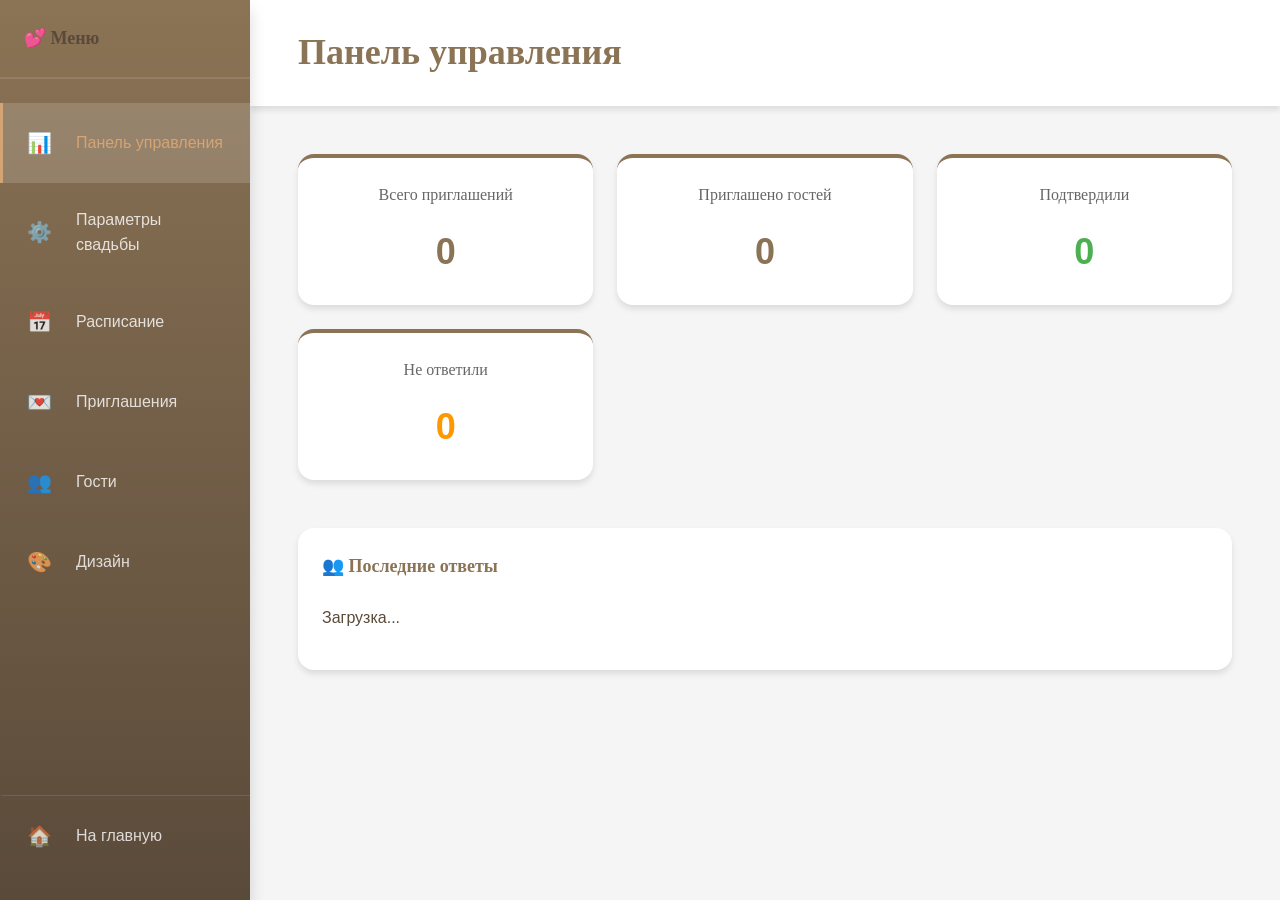
==== commit f4f1383a: "Test sidebar (admin panel)" ====
--- a/frontend/admin/index.html
+++ b/frontend/admin/index.html
@@ -11,7 +11,7 @@
     <!-- Сайдбар -->
     <aside class="sidebar">
         <div class="sidebar-header">
-            <h1 class="sidebar-title">💕 Управление</h1>
+            <h1 class="sidebar-title">💕 Меню</h1>
             <button class="sidebar-toggle" id="sidebar-toggle">☰</button>
         </div>
         <nav class="sidebar-nav">
--- a/frontend/css/admin.css
+++ b/frontend/css/admin.css
@@ -28,6 +28,30 @@
     align-items: center;
     justify-content: space-between;
 }
+
+.sidebar-header-close {
+    display: none;
+    background: none;
+    border: none;
+    color: rgba(255, 255, 255, 0.8);
+    font-size: var(--font-size-xl);
+    cursor: pointer;
+    padding: var(--spacing-xs);
+    border-radius: var(--radius-sm);
+    transition: all var(--transition-base);
+}
+
+.sidebar-header-close:hover {
+    background: rgba(255, 255, 255, 0.2);
+    color: var(--white);
+}
+
+@media (max-width: 1024px) {
+    .sidebar-header-close {
+        display: block;
+    }
+}
+
 
 .sidebar-title {
     font-size: var(--font-size-lg);
@@ -557,19 +581,54 @@
 
     .sidebar {
         position: fixed;
-        left: -250px;
+        left: -100%;
         top: 0;
         height: 100vh;
-        z-index: 999;
-        transition: left var(--transition-base);
+        width: 280px;
+        max-width: 85vw;
+        z-index: 1000;
+        transition: left 0.3s cubic-bezier(0.25, 0.46, 0.45, 0.94);
+        box-shadow: var(--shadow-xl);
     }
 
     .sidebar.open {
         left: 0;
     }
 
+    .sidebar::before {
+        content: '';
+        position: fixed;
+        top: 0;
+        left: 0;
+        width: 100vw;
+        height: 100vh;
+        background: rgba(0, 0, 0, 0.5);
+        z-index: -1;
+        opacity: 0;
+        visibility: hidden;
+        transition: all 0.3s cubic-bezier(0.25, 0.46, 0.45, 0.94);
+    }
+
+    .sidebar.open::before {
+        opacity: 1;
+        visibility: visible;
+    }
+
     .sidebar-toggle {
         display: block;
+        position: fixed;
+        top: 20px;
+        left: 20px;
+        z-index: 1001;
+        width: 50px;
+        height: 50px;
+        border-radius: 50%;
+        background: rgba(255, 255, 255, 0.2);
+        backdrop-filter: blur(10px);
+    }
+
+    .admin-main.open-sidebar {
+        padding-left: 0;
     }
 
     .dashboard-content {
@@ -577,9 +636,25 @@
     }
 }
 
+
 @media (max-width: 768px) {
+    .admin-header {
+        padding: var(--spacing-md) var(--spacing-lg);
+    }
+
     .admin-content {
         padding: var(--spacing-lg);
+    }
+
+    .admin-main.sidebar-open {
+        position: fixed;
+        width: 100%;
+        height: 100vh;
+        overflow: hidden;
+    }
+
+    .admin-main:not(.sidebar-open) .admin-content {
+        padding-top: var(--spacing-xl);
     }
 
     .dashboard-grid {
@@ -597,6 +672,12 @@
 
     .schedule-item {
         grid-template-columns: 1fr;
+        grid-template-rows: auto auto 1fr;
+        gap: var(--spacing-md);
+    }
+
+    .schedule-item input {
+        width: 100%;
     }
 
     .color-picker-group {
@@ -614,12 +695,13 @@
 
     .action-buttons {
         flex-direction: column;
+        gap: var(--spacing-xs);
     }
 
     .admin-header {
         flex-direction: column;
         align-items: flex-start;
-        gap: var(--spacing-lg);
+        gap: var(--spacing-md);
     }
 
     .header-info {
@@ -628,21 +710,42 @@
     }
 }
 
+
 @media (max-width: 480px) {
+    .sidebar {
+        width: 90vw;
+        max-width: 320px;
+    }
+
+    .sidebar-toggle {
+        top: 15px;
+        left: 15px;
+        width: 45px;
+        height: 45px;
+    }
+
+    .admin-header {
+        padding: var(--spacing-sm) var(--spacing-md);
+    }
+
     .admin-content {
         padding: var(--spacing-md);
     }
 
-    .card {
-        padding: var(--spacing-lg);
+    .table-wrapper {
+        font-size: var(--font-size-xs);
     }
 
     .modal-content {
         width: 95%;
-        padding: var(--spacing-lg);
-    }
-
-    .btn {
+        padding: var(--spacing-md);
+        margin: var(--spacing-md);
+    }
+
+    .btn,
+    .btn-small {
         width: 100%;
-    }
-}
+        margin-bottom: var(--spacing-sm);
+    }
+}
+
